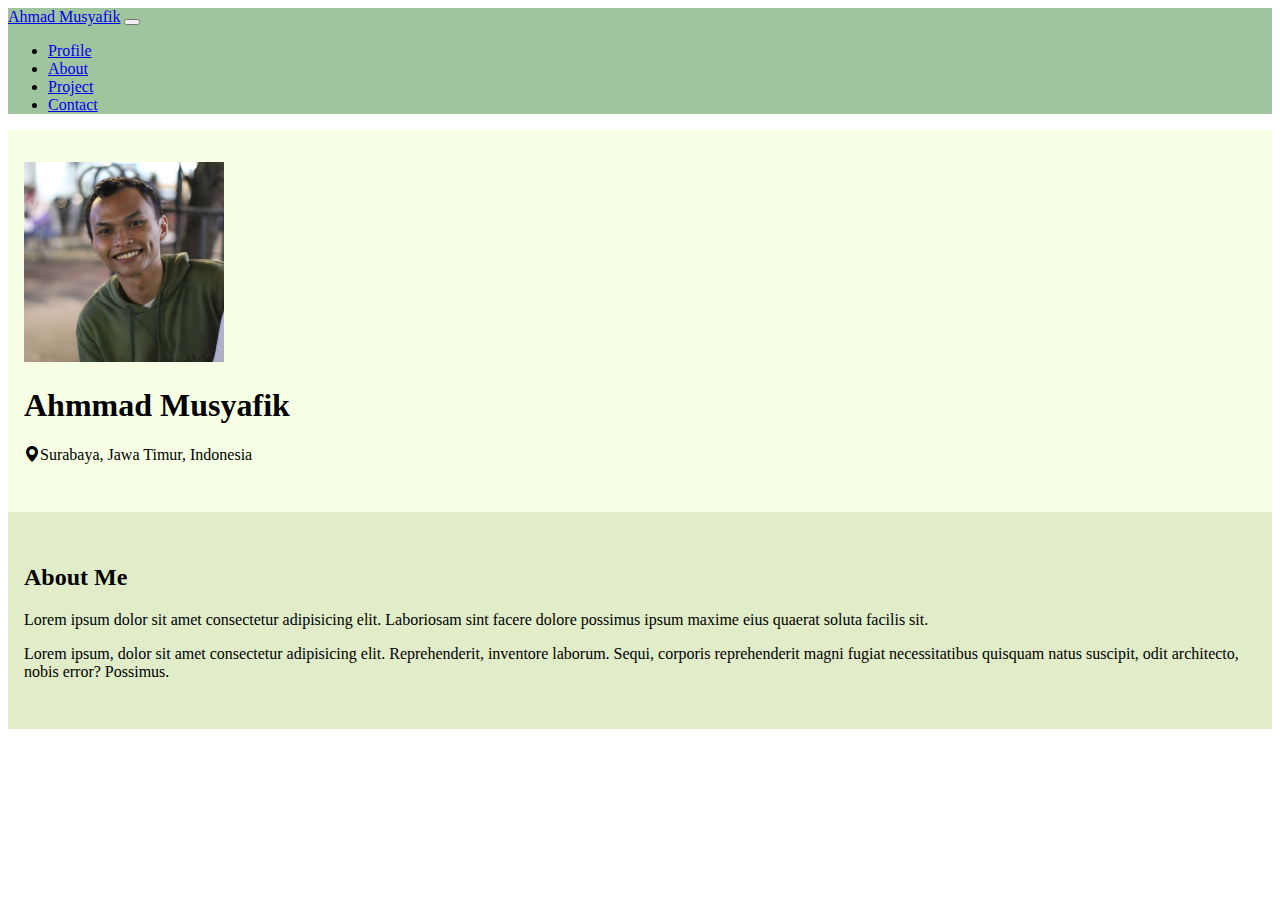
==== index.html @ 177fe754 "commit awal" ====
<!doctype html>
<html lang="en">

<head>
    <meta charset="utf-8">
    <meta name="viewport" content="width=device-width, initial-scale=1">
    <title>My Portofolio | Ahmad Musyafik</title>

    <!-- icon -->
    <link rel="stylesheet" href="https://cdn.jsdelivr.net/npm/bootstrap-icons@1.10.5/font/bootstrap-icons.css">
    <!-- CSS -->
    <link rel="stylesheet" href="style.css" />
    <link href="https://cdn.jsdelivr.net/npm/bootstrap@5.3.0/dist/css/bootstrap.min.css" rel="stylesheet" integrity="sha384-9ndCyUaIbzAi2FUVXJi0CjmCapSmO7SnpJef0486qhLnuZ2cdeRhO02iuK6FUUVM" crossorigin="anonymous">

</head>

<body>
    <!-- Navbar -->
    <nav class="navbar navbar-expand-lg" style="background-color: #A0C49D;">
        <div class="container">
            <a class="navbar-brand" href="#">Ahmad Musyafik</a>
            <button class="navbar-toggler" type="button" data-bs-toggle="collapse" data-bs-target="#navbarNav" aria-controls="navbarNav" aria-expanded="false" aria-label="Toggle navigation">
            <span class="navbar-toggler-icon"></span>
          </button>
            <div class="collapse navbar-collapse" id="navbarNav">
                <ul class="navbar-nav ms-auto">
                    <li class="nav-item">
                        <a class="nav-link active" aria-current="page" href="#">Profile</a>
                    </li>
                    <li class="nav-item">
                        <a class="nav-link" href="#">About</a>
                    </li>
                    <li class="nav-item">
                        <a class="nav-link" href="#">Project</a>
                    </li>
                    <li class="nav-item">
                        <a class="nav-link" href="#">Contact</a>
                    </li>
                </ul>
            </div>
        </div>
    </nav>
    <!-- End Navbar -->

    <!-- Jumbotron -->
    <section class="jumbotron text-center">
        <img src="img/ahmad musyafik.JPG" alt="Ahmad Musyafik" width="200" class="rounded-circle img-thumbnail" />
        <h1 class="display-4">Ahmmad Musyafik</h1>
        <p class="lead "><i class="bi bi-geo-alt-fill me-2"></i>Surabaya, Jawa Timur, Indonesia</p>
    </section>
    <!-- End Jumbotron -->

    <!-- About -->
    <section id="about" class="about">
        <div class="container">
            <div class="row text-center m-3">
                <div class="col">
                    <h2>About Me</h2>
                </div>
            </div>
            <div class="row justify-content-md-center fs-5 text-center">
                <div class="col-4">
                    <p>Lorem ipsum dolor sit amet consectetur adipisicing elit. Laboriosam sint facere dolore possimus ipsum maxime eius quaerat soluta facilis sit.</p>
                </div>
                <div class="col-4">
                    <p>Lorem ipsum, dolor sit amet consectetur adipisicing elit. Reprehenderit, inventore laborum. Sequi, corporis reprehenderit magni fugiat necessitatibus quisquam natus suscipit, odit architecto, nobis error? Possimus.</p>
                </div>
            </div>
        </div>

    </section>
    <!-- End About -->
    <script src="https://cdn.jsdelivr.net/npm/bootstrap@5.3.0/dist/js/bootstrap.bundle.min.js" integrity="sha384-geWF76RCwLtnZ8qwWowPQNguL3RmwHVBC9FhGdlKrxdiJJigb/j/68SIy3Te4Bkz" crossorigin="anonymous"></script>
</body>

</html>

</html>
---- style.css ----
.jumbotron {
    padding: 2rem 1rem;
    background-color: #F7FFE5;
}

.about {
    padding: 2rem 1rem;
    background-color: #E1ECC8;
}
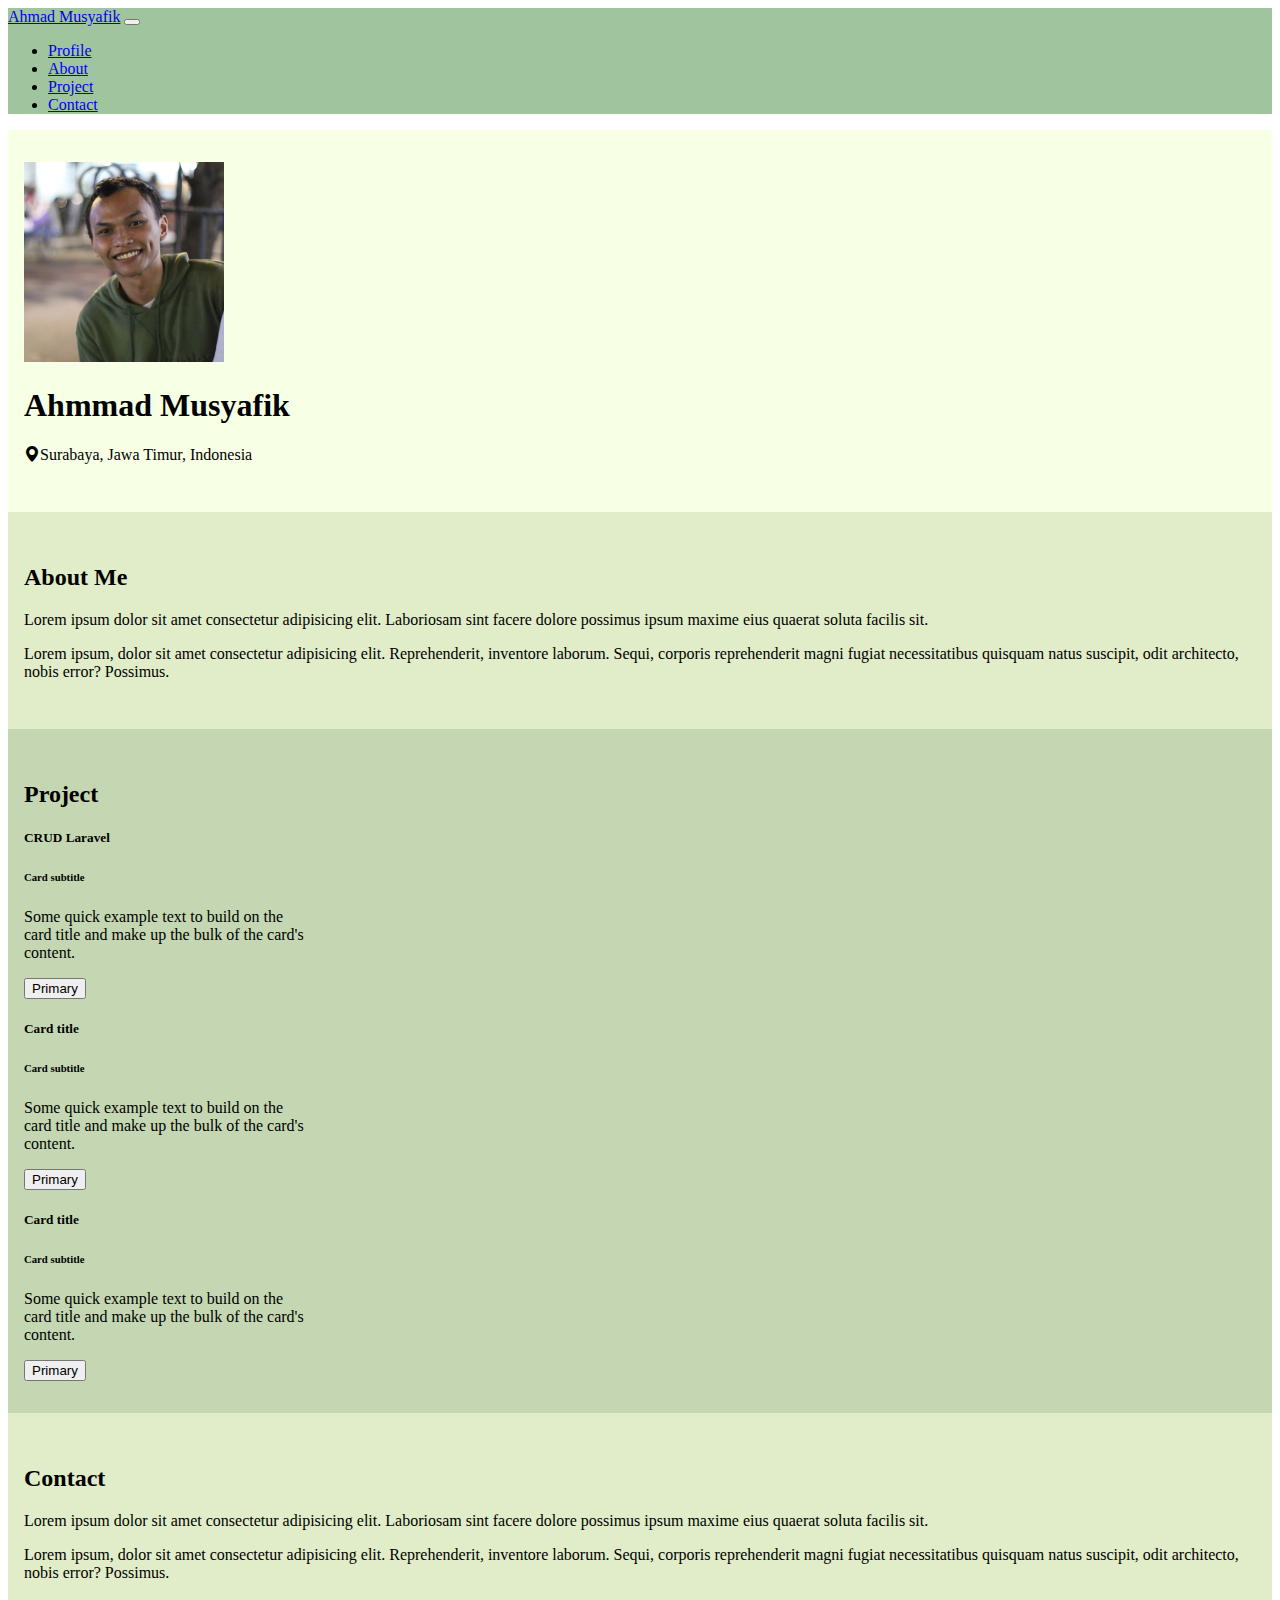
==== commit 34b025c5: "initial awal" ====
--- a/index.html
+++ b/index.html
@@ -70,6 +70,65 @@
 
     </section>
     <!-- End About -->
+
+    <!-- Project -->
+    <section id="project" class="project">
+        <div class="container">
+            <div class="row text-center m-3">
+                <div class="col">
+                    <h2>Project</h2>
+                </div>
+            </div>
+            <div class="row justify-content-md-center fs-5 text-center">
+                <div class="card m-1" style="width: 18rem;">
+                    <div class="card-body">
+                        <h5 class="card-title">CRUD Laravel</h5>
+                        <h6 class="card-subtitle mb-2 text-muted">Card subtitle</h6>
+                        <p class="card-text">Some quick example text to build on the card title and make up the bulk of the card's content.</p>
+                        <button type="button" class="btn btn-primary">Primary</button>
+
+                    </div>
+                </div>
+                <div class="card m-1" style="width: 18rem;">
+                    <div class="card-body">
+                        <h5 class="card-title">Card title</h5>
+                        <h6 class="card-subtitle mb-2 text-muted">Card subtitle</h6>
+                        <p class="card-text">Some quick example text to build on the card title and make up the bulk of the card's content.</p>
+                        <button type="button" class="btn btn-primary">Primary</button>
+                    </div>
+                </div>
+                <div class="card m-1" style="width: 18rem;">
+                    <div class="card-body">
+                        <h5 class="card-title">Card title</h5>
+                        <h6 class="card-subtitle mb-2 text-muted">Card subtitle</h6>
+                        <p class="card-text">Some quick example text to build on the card title and make up the bulk of the card's content.</p>
+                        <button type="button" class="btn btn-primary">Primary</button>
+                    </div>
+                </div>
+            </div>
+    </section>
+
+    <!-- End Project -->
+    <!-- Contact  -->
+    <section id="contact" class="contact">
+        <div class="container">
+            <div class="row text-center m-3">
+                <div class="col">
+                    <h2>Contact</h2>
+                </div>
+            </div>
+            <div class="row justify-content-md-center fs-5 text-center">
+                <div class="col-4">
+                    <p>Lorem ipsum dolor sit amet consectetur adipisicing elit. Laboriosam sint facere dolore possimus ipsum maxime eius quaerat soluta facilis sit.</p>
+                </div>
+                <div class="col-4">
+                    <p>Lorem ipsum, dolor sit amet consectetur adipisicing elit. Reprehenderit, inventore laborum. Sequi, corporis reprehenderit magni fugiat necessitatibus quisquam natus suscipit, odit architecto, nobis error? Possimus.</p>
+                </div>
+            </div>
+        </div>
+
+    </section>
+    <!-- End Contact -->
     <script src="https://cdn.jsdelivr.net/npm/bootstrap@5.3.0/dist/js/bootstrap.bundle.min.js" integrity="sha384-geWF76RCwLtnZ8qwWowPQNguL3RmwHVBC9FhGdlKrxdiJJigb/j/68SIy3Te4Bkz" crossorigin="anonymous"></script>
 </body>
 
--- a/style.css
+++ b/style.css
@@ -6,4 +6,14 @@
 .about {
     padding: 2rem 1rem;
     background-color: #E1ECC8;
+}
+
+.project {
+    padding: 2rem 1rem;
+    background-color: #C4D7B2;
+}
+
+.contact {
+    padding: 2rem 1rem;
+    background-color: #E1ECC8;
 }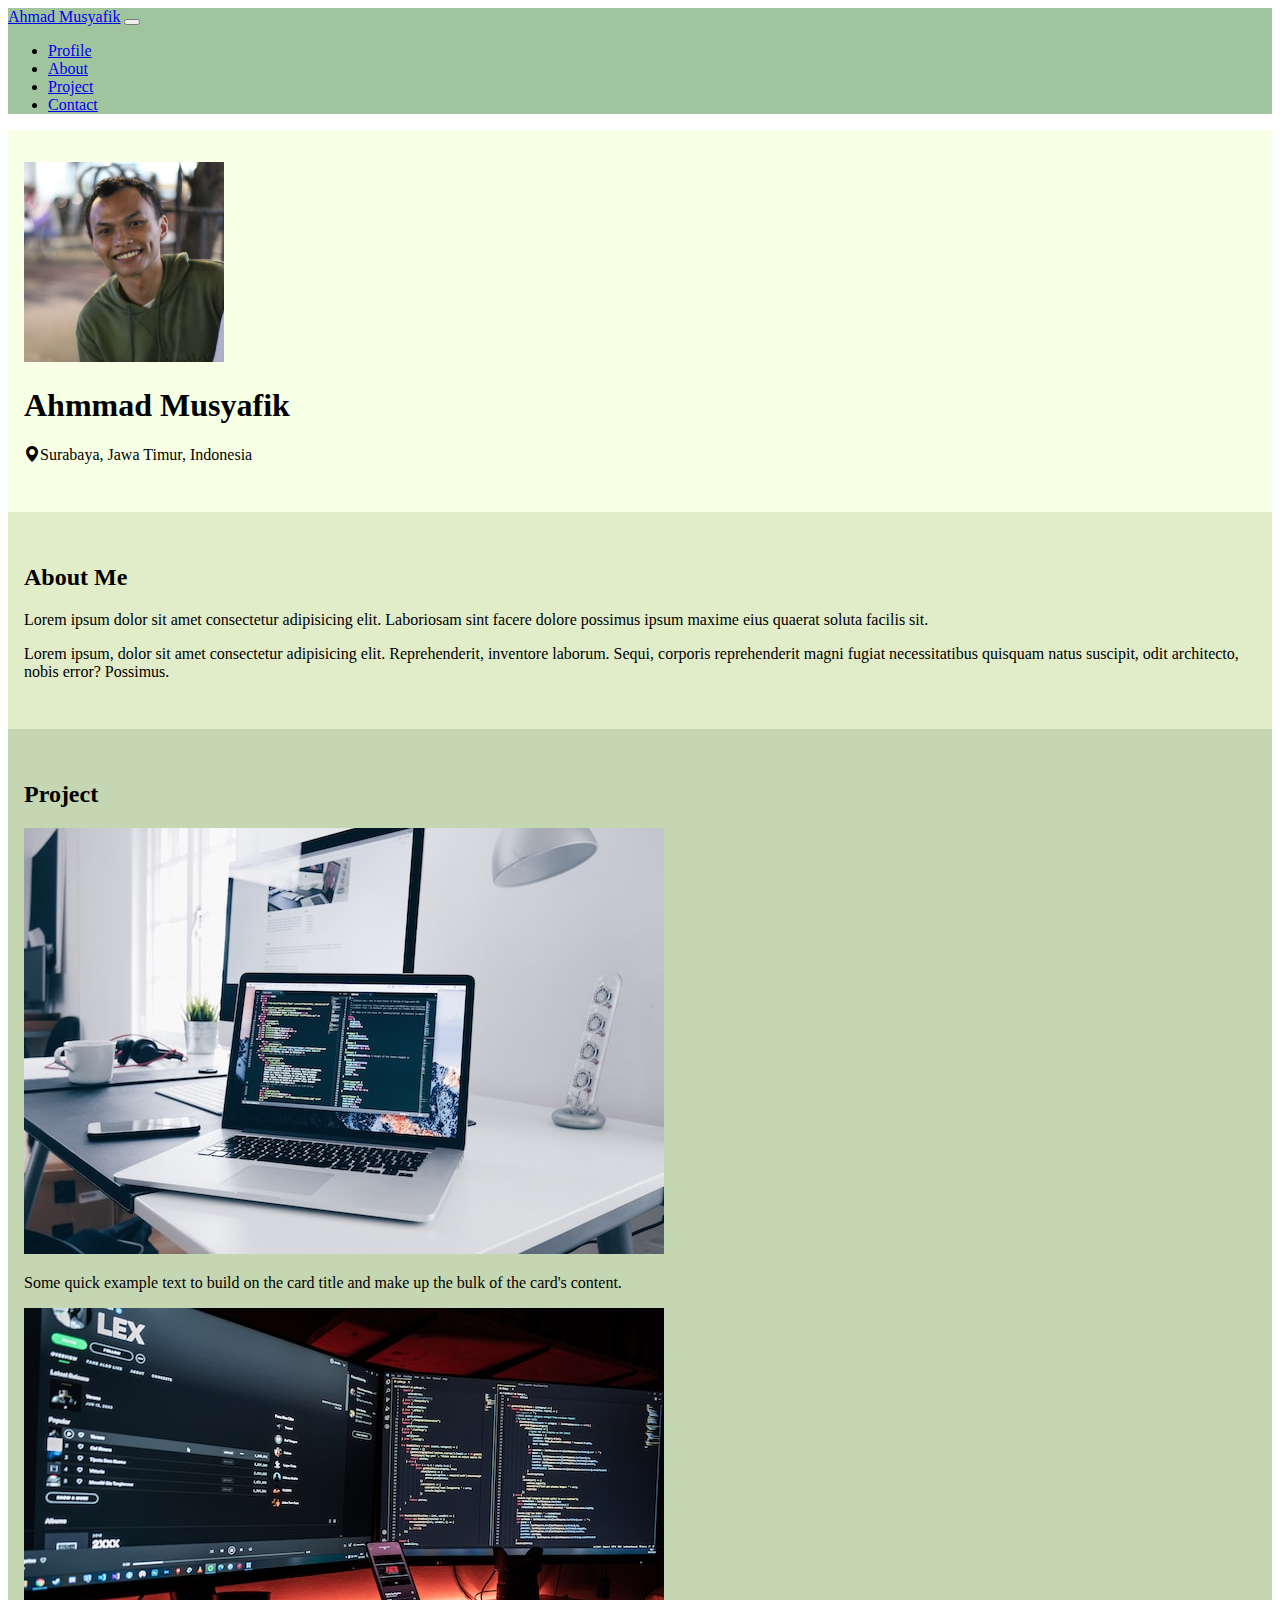
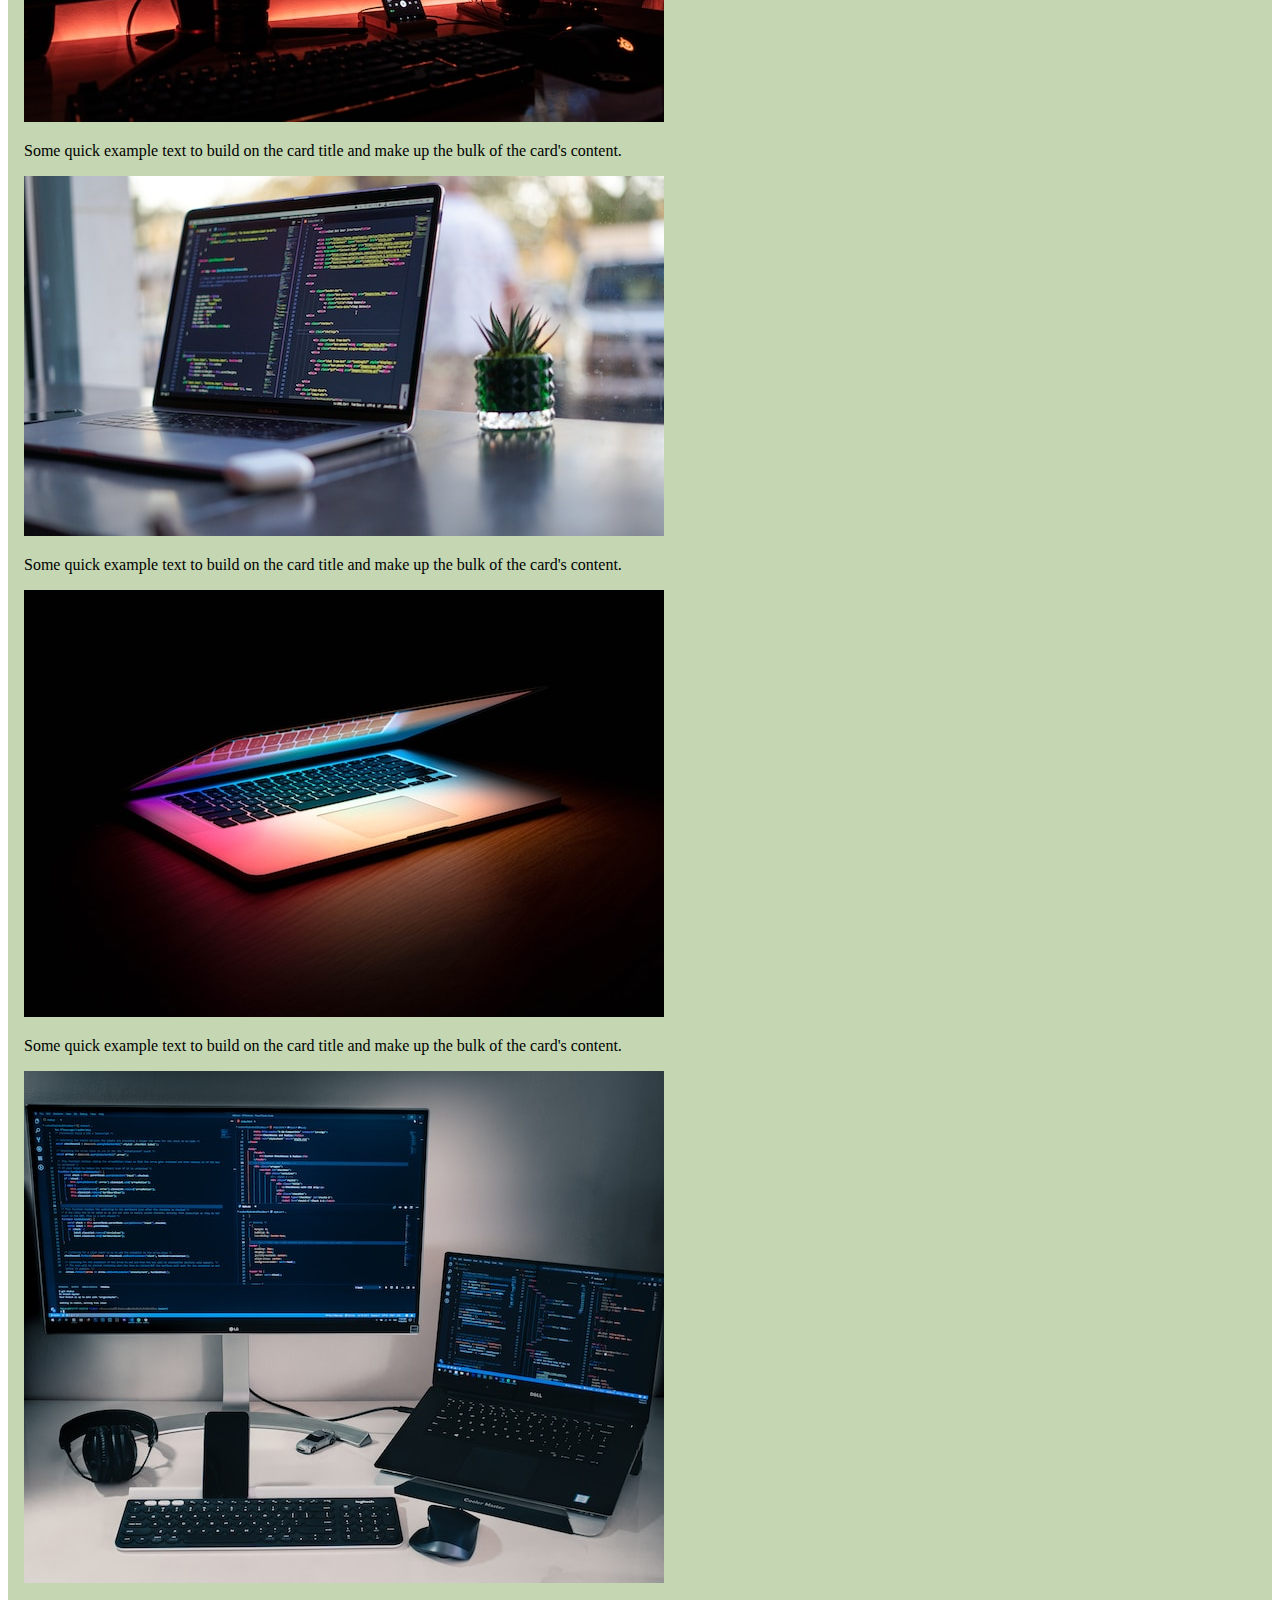
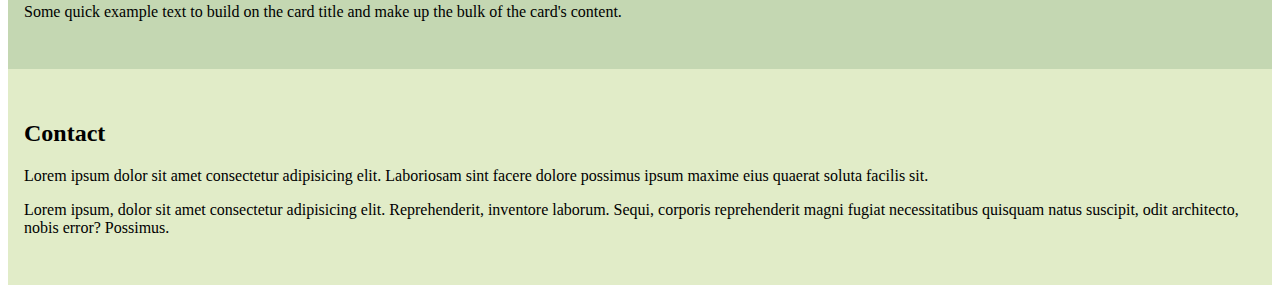
==== commit 9f4a4c63: "dua" ====
--- a/index.html
+++ b/index.html
@@ -10,6 +10,7 @@
     <link rel="stylesheet" href="https://cdn.jsdelivr.net/npm/bootstrap-icons@1.10.5/font/bootstrap-icons.css">
     <!-- CSS -->
     <link rel="stylesheet" href="style.css" />
+    <link rel="stylesheet" href="about.html" class="href">
     <link href="https://cdn.jsdelivr.net/npm/bootstrap@5.3.0/dist/css/bootstrap.min.css" rel="stylesheet" integrity="sha384-9ndCyUaIbzAi2FUVXJi0CjmCapSmO7SnpJef0486qhLnuZ2cdeRhO02iuK6FUUVM" crossorigin="anonymous">
 
 </head>
@@ -28,7 +29,7 @@
                         <a class="nav-link active" aria-current="page" href="#">Profile</a>
                     </li>
                     <li class="nav-item">
-                        <a class="nav-link" href="#">About</a>
+                        <a class="nav-link" href="about.html">About</a>
                     </li>
                     <li class="nav-item">
                         <a class="nav-link" href="#">Project</a>
@@ -59,10 +60,10 @@
                 </div>
             </div>
             <div class="row justify-content-md-center fs-5 text-center">
-                <div class="col-4">
+                <div class="col-md-4">
                     <p>Lorem ipsum dolor sit amet consectetur adipisicing elit. Laboriosam sint facere dolore possimus ipsum maxime eius quaerat soluta facilis sit.</p>
                 </div>
-                <div class="col-4">
+                <div class="col-md-4">
                     <p>Lorem ipsum, dolor sit amet consectetur adipisicing elit. Reprehenderit, inventore laborum. Sequi, corporis reprehenderit magni fugiat necessitatibus quisquam natus suscipit, odit architecto, nobis error? Possimus.</p>
                 </div>
             </div>
@@ -72,56 +73,72 @@
     <!-- End About -->
 
     <!-- Project -->
-    <section id="project" class="project">
+    <section id="project">
         <div class="container">
-            <div class="row text-center m-3">
+            <div class="row text-center">
                 <div class="col">
                     <h2>Project</h2>
                 </div>
             </div>
-            <div class="row justify-content-md-center fs-5 text-center">
-                <div class="card m-1" style="width: 18rem;">
-                    <div class="card-body">
-                        <h5 class="card-title">CRUD Laravel</h5>
-                        <h6 class="card-subtitle mb-2 text-muted">Card subtitle</h6>
-                        <p class="card-text">Some quick example text to build on the card title and make up the bulk of the card's content.</p>
-                        <button type="button" class="btn btn-primary">Primary</button>
-
+            <div class="row justify-content-center">
+                <div class="col-md-4 mb-3">
+                    <div class="card">
+                        <img src="img/Project/1.jpg " class="card-img-top " alt="project 1  ">
+                        <div class="card-body ">
+                            <p class="card-text ">Some quick example text to build on the card title and make up the bulk of the card's content.</p>
+                        </div>
                     </div>
                 </div>
-                <div class="card m-1" style="width: 18rem;">
-                    <div class="card-body">
-                        <h5 class="card-title">Card title</h5>
-                        <h6 class="card-subtitle mb-2 text-muted">Card subtitle</h6>
-                        <p class="card-text">Some quick example text to build on the card title and make up the bulk of the card's content.</p>
-                        <button type="button" class="btn btn-primary">Primary</button>
+                <div class="col-md-4 mb-3">
+                    <div class="card">
+                        <img src="img/Project/2.jpg " class="card-img-top " alt="project 2  ">
+                        <div class="card-body ">
+                            <p class="card-text ">Some quick example text to build on the card title and make up the bulk of the card's content.</p>
+                        </div>
                     </div>
                 </div>
-                <div class="card m-1" style="width: 18rem;">
-                    <div class="card-body">
-                        <h5 class="card-title">Card title</h5>
-                        <h6 class="card-subtitle mb-2 text-muted">Card subtitle</h6>
-                        <p class="card-text">Some quick example text to build on the card title and make up the bulk of the card's content.</p>
-                        <button type="button" class="btn btn-primary">Primary</button>
+                <div class="col-md-4 mb-3">
+                    <div class="card">
+                        <img src="img/Project/3.jpg " class="card-img-top " alt="project 3  ">
+                        <div class="card-body ">
+                            <p class="card-text ">Some quick example text to build on the card title and make up the bulk of the card's content.</p>
+                        </div>
+                    </div>
+                </div>
+                <div class="col-md-4 mb-3">
+                    <div class="card">
+                        <img src="img/Project/4.jpg " class="card-img-top " alt="project 4  ">
+                        <div class="card-body ">
+                            <p class="card-text ">Some quick example text to build on the card title and make up the bulk of the card's content.</p>
+                        </div>
+                    </div>
+                </div>
+                <div class="col-md-4 mb-3">
+                    <div class="card">
+                        <img src="img/Project/5.jpg " class="card-img-top " alt="project 5  ">
+                        <div class="card-body ">
+                            <p class="card-text ">Some quick example text to build on the card title and make up the bulk of the card's content.</p>
+                        </div>
                     </div>
                 </div>
             </div>
+        </div>
     </section>
 
     <!-- End Project -->
     <!-- Contact  -->
-    <section id="contact" class="contact">
-        <div class="container">
-            <div class="row text-center m-3">
-                <div class="col">
+    <section id="contact " class="contact ">
+        <div class="container ">
+            <div class="row text-center m-3 ">
+                <div class="col ">
                     <h2>Contact</h2>
                 </div>
             </div>
-            <div class="row justify-content-md-center fs-5 text-center">
-                <div class="col-4">
+            <div class="row justify-content-md-center fs-5 text-center ">
+                <div class="col-4 ">
                     <p>Lorem ipsum dolor sit amet consectetur adipisicing elit. Laboriosam sint facere dolore possimus ipsum maxime eius quaerat soluta facilis sit.</p>
                 </div>
-                <div class="col-4">
+                <div class="col-4 ">
                     <p>Lorem ipsum, dolor sit amet consectetur adipisicing elit. Reprehenderit, inventore laborum. Sequi, corporis reprehenderit magni fugiat necessitatibus quisquam natus suscipit, odit architecto, nobis error? Possimus.</p>
                 </div>
             </div>
@@ -129,7 +146,7 @@
 
     </section>
     <!-- End Contact -->
-    <script src="https://cdn.jsdelivr.net/npm/bootstrap@5.3.0/dist/js/bootstrap.bundle.min.js" integrity="sha384-geWF76RCwLtnZ8qwWowPQNguL3RmwHVBC9FhGdlKrxdiJJigb/j/68SIy3Te4Bkz" crossorigin="anonymous"></script>
+    <script src="https://cdn.jsdelivr.net/npm/bootstrap@5.3.0/dist/js/bootstrap.bundle.min.js " integrity="sha384-geWF76RCwLtnZ8qwWowPQNguL3RmwHVBC9FhGdlKrxdiJJigb/j/68SIy3Te4Bkz " crossorigin="anonymous "></script>
 </body>
 
 </html>
--- a/style.css
+++ b/style.css
@@ -8,7 +8,7 @@
     background-color: #E1ECC8;
 }
 
-.project {
+#project {
     padding: 2rem 1rem;
     background-color: #C4D7B2;
 }
